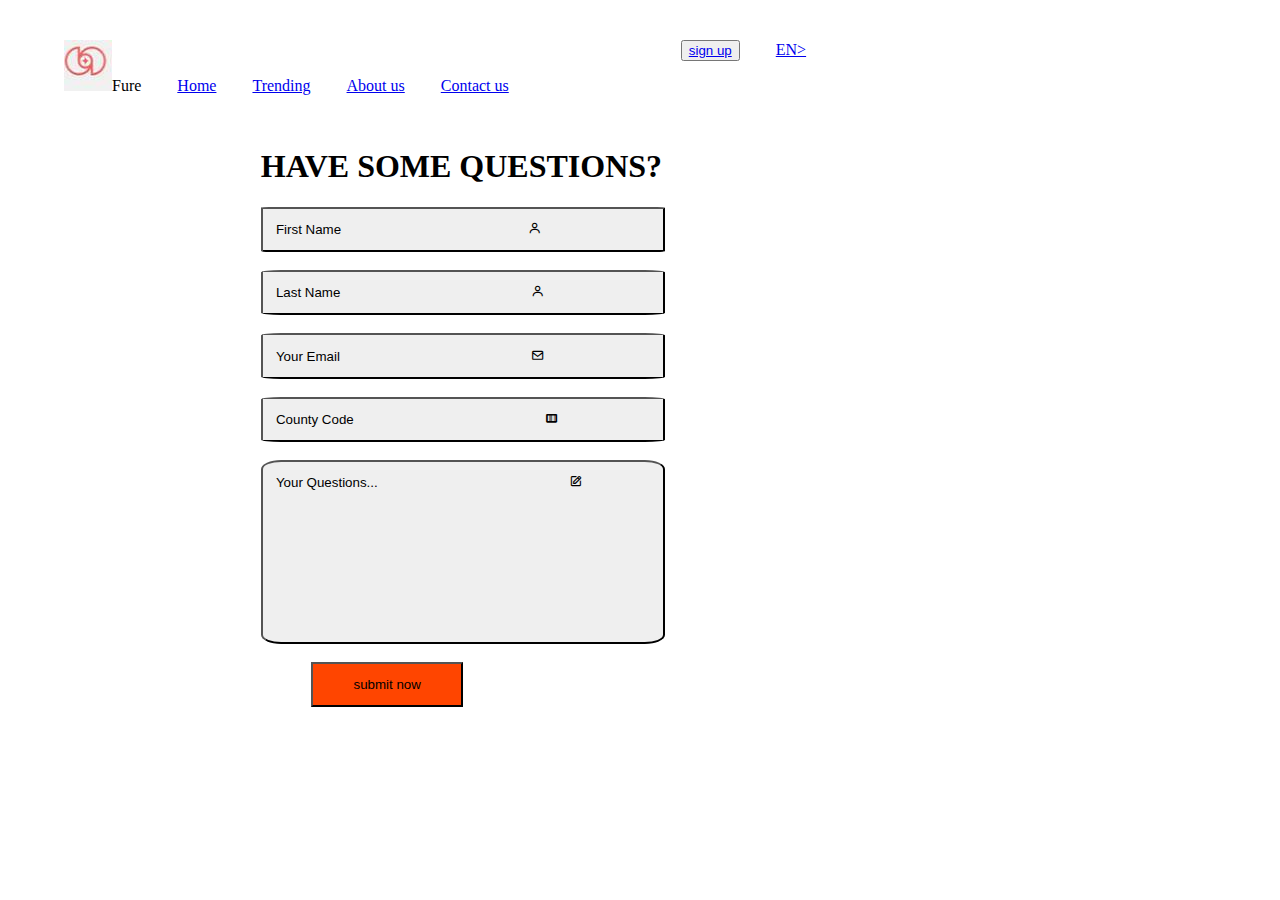
==== forms.html @ d609344a "newpage" ====
<!DOCTYPE html>
<html lang="en">
<head>
    <meta charset="UTF-8">
    <meta http-equiv="X-UA-Compatible" content="IE=edge">
    <meta name="viewport" content="width=device-width, initial-scale=1.0">
    <title>Document</title>
    <link rel="stylesheet" href="/styles.css">
    <link rel="stylesheet" href="/media.css">
    <link href='https://unpkg.com/boxicons@2.1.4/css/boxicons.min.css' rel='stylesheet'>
</head>
<body>
    <div class="form"></div>


    <div class="one">
        <div>
        <ul>
            <li><img src="images/fur logo.jpeg" alt="">Fure</li>
            <li><a href="index.html">Home</a></li>
            <li><a href="mens.html">Trending</a></li>
            <li><a href="vision.html">About us</a> </li>
            <li><a href="forms.html">Contact us</a></li>
            <ul>
            </div>
            <div class="mission">
                <ul>
                    
            <li><button><a href="index.html">sign up</a></button></li>
            


            <li><a href="forms.html">EN></a></li>
          </ul>
        </div>
    </div>
    
<div class="fm1">
    <h1>HAVE SOME QUESTIONS?</h1>
    <button class="ff1">First Name<span class="cone1"><i class='bx bx-user' ></i></button></span>
    <br><br>
    <button class="ff2">Last Name <span class="cone2"><i class='bx bx-user'></i></span></button>
    <br><br>
    <button class="ff3">Your Email <span class="cone3"><i class='bx bx-envelope'></i></span></button>
    <br><br>
    <button class="ff4">County Code <span class="cone5"><i class='bx bxs-barcode' ></i></span></button>
    <br><br>
    <button class="ff5">Your Questions... <span class="cone5"><i class='bx bx-edit'></i></span></button>
    <br><br>
    <button class="ff6">submit now</button>


</div>














</body>
</html>
---- styles.css ----
.body{
    overflow-x: hidden;
    overflow-y: scroll;
    white-space: 1%;
    width: 100%;
    height: 10%;

}


.introduction{
    text-align: center;
     background-color:white;
    text-decoration: none;
    color:black;
    font-size: large;


}
.app{
    text-decoration: none;
    
}

.play{
    border-radius: 50%;
    background-color: orangered;
    color: white;
    height: 13%;
    width: 12%;
}
.nav{
    
    background-color: white;
    display: inline-block;

}
.xx{
    gap: 1em;
}
.nav ul li{
    display: inline-block;
    text-decoration: solid;
    color: black;
}
.nav3{
    display:inline-block;
    gap: 2%;
}
.nav3 ul li{
    text-decoration: none;
    color: grey;
    font-size: medium;
    list-style: none;
    gap: 2em;
}
.nav2{
    color:orangered;
}
.fix{
    text-decoration: none;
    color: orangered;
}
.go{
text-decoration: solid;
color: black;
font-size: xx-large;


}
.logo{
    margin-left: -40%;
    padding: 0% 30%;
    height: 50%;
    width: 70%; 
    border-radius: 50%; 
    margin-top: 30%; 
    transform: rotate(-5deg);
}
.go2{
    display: flex;
    background-image: url(/images/bg_720.png);
    background-repeat: no-repeat;
    background-size: cover;
    background-color: white;
}
.solv{
    background-color:orangered;
    border-radius: 5%;
    padding: 5%;

}
.pop{
    float: right;
    width: 300px;
    height: 150px;
    background-color: orangered;
    border-radius: 850px /10px 0px 0px 900px;
}
.trace{
    margin-top: 10px;
    float: left;
    height: 600px;
    width: 250px;
    background-color: orangered;
    border-radius: 1550px/0px 1250px 4550px 1500px ;
}


.china{
    
    font-size: 30px;

}
.white{
    display: flex;
    gap: 10%; 
    background-color: rgb(232, 243, 239);  
}
.speech{
    text-decoration: none;
    color: black;
    font-size: smaller;
}
.insights{
    font-size:larger;
    text-decoration: solid;
    font: bolder;
}
.better{
    display: flex 10%;
    width: 100%;
}
.best1{
margin-bottom: 3%;
padding: 0% 3%;
height: 90%;
width:90%;


}
.s{
    height: 1%;
    width: 2%;
}
.sea{
    padding: 2%;
}
.colect{
    text-align: center;
    background-color: white;
     
}

.best2{

    margin-bottom:3%;
    padding: 0% 3%;
    height: 90%;
    width:90%;
  

}
.general2{
    border: solid;
    color:white;
}
.best3{

    margin-bottom: 3%;
    padding: 0% 3%;
    height: 90%;
    width:90%;

       
}
.di1{
    display: flex; 
    border:solid;
    color:grey;
    border-radius: 5%;
    background-color: whitesmoke;
    
}

.d2{
    display: flex; 
    border: solid;
    color:grey;
    border-radius: 5%;
    background-color: whitesmoke;

}
.d3{
     display: flex;
     border: solid;
    color:grey;
    border-radius: 5%;
    background-color:whitesmoke;
    
}
.better{
  display: flex; 
  gap: 10%;
  
 
}
.v1{
background-color:orangered;
height: 15%;
border-radius: 5%;
border-color:orangered;
}
.v2{
    background-color:orangered;
    height: 15%;
    border-radius: 5%;
}
.v3{
    background-color:orangered;
    height: 15%;
    border-radius: 5%;
   
}
.sh1{
    margin-bottom: 2%;
    padding: 0% 3%;
    height: 50%;
    width:90%;
    margin-top: 3%;

    
}
.sh2{
    margin-bottom: 2%;
    padding: 0% 3%;
    height: 40%;
    width:90%;
    margin-top: 3%;
    
    
}
.sh3{
    margin-bottom: 2%;
    padding: 0% 3%;
    height: 50%;
    width:90%;
    margin-top: 3%;
    
    
}
.sh4{
    margin-bottom: 2%;
    padding: 0% 3%;
    height: 40%;
    width:90%;
    margin-top: 3%;
    
    
}
.sh5{
    margin-bottom: 3%;
    height: 40%;
    width:100%;
    

}
.sh6{
    margin-bottom: 3%;
    padding: 0% 3%;
    height: 50%;
    width:100%;



}
.sh7{
    margin-bottom: 2%;
    margin-top: 2%;
    padding: 0% 3%;
    height: 40%;
    width:60%
    
    
    
      
    
}
.sh8{
    margin-bottom: 3%;
    padding: 0% 3%;
    height: 40%;
    width:90%;
    
    
    
}
.div2{
    display:inline-block;
    padding: 2%;
    gap:5%;


}
.div2 ul li{
    list-style: none;
    margin: 1rem;
    font: size 30px;
    text-decoration: solid;   
    
}
.men{
    text-decoration: none;
    color: orangered;
}
.users{
    display: flex;
    
}
.user{
    display: flex;
    
}
.general{
    display:flex;
    border: none;
    color: black;  
    gap:2%;
    margin-top: 3%;
    background-color: rgb(238, 250, 250);
    margin-left: 3%;


    

}
.g2{
    display: flex;
    border: none;
    color: black;
    gap: 5%;
    margin-top: 2%;
    margin-left: 3%;
    background-color: rgb(238, 250, 250);
}
.pink{
    background-color: plum;
    
}
.end{
    display: flex;
    background-color:rgb(255, 0, 76);
    padding: 5%;


}
.end ul li{
    list-style: none;
    display: flex;
    text-decoration: none;
    color: white;
}
.apple{
    width: 10%;
    height: 5%;
}
.bf{
    padding: 2%;
    background-color: orangered;
    margin-bottom: 10%;
    border-radius: 5%;
}
.bbf{
    padding: 2%;
    background-color:white;
    border-radius: 5%;  
}
.arrive1{
    margin-bottom:2%;
    padding: 0% 3%;
    height: 50%;
    width: 90%;

}
.arrive2{
    margin-bottom:2%;
    padding: 0% 3%;
    height: 50%;
    width: 90%  
}
.jum{
    display: flex;
    background-color: rgb(238, 250, 250);
     
}
.jum1{
    display: flex;
    text-decoration: none;
    color: black;
    
}
.jum2{
    display: flex;
    text-decoration: none;
    color: black;
    
    
    
}
.p1{
    color: orangered;
}
.p2{
    color: orangered;
}
.h{
    color: orangered;   
}
.hh{
    color: orangered;
}
.sea{
background-color:white;
border-radius: 5%;
border: solid;
margin-left: 50%;
text-decoration: none;
color: orangered;
border-color: orangered;


}
.new{
text-align: center;
}

.b1{
background-color: orangered;
border-radius: 5%;
padding: 4%;

}
.a1{
    background-color: white;
    border-radius: 5%;
    border-color: orangered;
    padding: 4%;
    

}
.b2{
    background-color:orangered;
    border-radius: 5%;
    padding: 4%;
    
}
.a2{
    background-color:white;
    border-radius: 5%;
    padding: 4%;
    border-color:orangered;
}
.pro{
    text-align: center;
     
}


.model{

    background-color: pink;
    text-align: center;
    display: block;
}
.sub{
    background-color:plum;
    height: 20%;
    width: 30%;
}
.nad{
    border-radius: 50%;
    height: 30%;
    width: 30%;
    margin-top:2%;


}
.test{

    text-decoration: none;
    color: orangered;
    font-size:medium;
}
.mony{
    display: block;

}
.indi{
    border: solid;
    color: white;
    border-color:white;
    border-radius: 5%;
    background-color: white;
    text-decoration: none;
    color: black;
    margin-bottom:3%;
}
.subscribe{
    border: solid;
    background-color:pink;
    border-color:pink;
    text-align: center;
    text-decoration: none;
    color: black;
    font-size: larger;
    border-radius: 5%;
    margin-top:2%;
    margin-left:5%;
    margin-bottom:2%;
    width: 80%;
    height: 20%;


}
.contact{
display: block;
text-align: left;
}
.more{
    display: block;
    text-align: left;
}
.company{
    display: block;
    text-align: left;
}

.discover{
    display: block;
    text-align: left;
}

.sole{
    width: 100%;
    height: 60%;
    margin-top:-5%;
    margin-left: -30%;

    
}
.more2{
    display: flex;
    list-style: none;
    margin-bottom: 2px;
    
}
.left{
    float: inline-end;
    margin-left: 350px;
    display: flex;
}
.rigth{
    float: inline-start;
    margin-left: -270px;


}

.mission{
    float: inline-end;
    margin-left: 100px;
    display: flex;

}
.more2  li{
    margin-left: -90px;
    gap: 5%;
     margin-top:-35px ;
     text-decoration: none;
     color: white;

}

.main2{
    
    background-repeat: no-repeat;
    background-size: 5%;
    background-color: rgb(238, 250, 250);

}

.one{
    display: flex;

}

.one ul li{
    list-style: none;
    display: inline-block;
    margin: 1rem;
    
    
}
.info{
    color: orangered;
}
.two{
    display:flex;

    
}
.two ul li{
    list-style: none;
    margin: 1rem;
    background-color: rgb(238, 250, 250);
 
}
.main3{
    display: flex;
    gap: 2%;
    background-color: rgb(238, 250, 250);
}
.main4{
    display: block;
}
.black{
    width: 20%;
    height: 10%;
    padding: 1%;
    margin-bottom: 3%;

}
.black1{
    width: 20%;
    height: 10%;
    padding: 1%;
    margin-bottom: 3%;

}
.black2{
    width: 20%;
    height: 10%;
    padding: 1%;
    margin-bottom: 3%;

}
.f{
    background-color: rgb(165, 42, 73);
}
.blue{
  border-radius: 50%;
  background-color: brown;
  width: 10%;
  height: 5%;

}
.blacks{
    margin-right: 1%;
    position: relative;
    left: -115%;
    margin-top:2%;
    background-color: rgb(238, 250, 250);
}
.cart{
    background-color: orangered;
    border-color: brown;
    text-decoration: none;
    color: white;
    padding: 2%;
    border-radius: 5%;


}
.order{
border-color: orangered;
text-decoration: none;
color: orangered;
font-size: large;
background-color: white;
padding:2%;
border-radius: 5%;

}
.essay{
    text-decoration: solid;
    color: black;
}

.sz{
    text-decoration: none;
    color: brown;
}
.persent{
    color: brown;
}
.min{
    color: brown;
}

.five{
    height:30%;
    width:60%;
    margin-top: 3%;
}
.six{
    height: 30%;
    width:60%;
    margin-top: 3%;
}
.seven{
    height: 30%;
    width:60%;
    margin-top: 3%;
}
.eight{
    height: 30%;
    width:60%;
    margin-top:2%;
}
.class{
    display: flex;
    gap:2%;
    margin-top: 2%;
    margin-left:2%;
    background-color: rgb(238, 250, 250);

}
.same{
    text-align: center;
    text-decoration: solid;
    color: black;
    font-size: auto;
}

.remark{
    display: flex;
    margin-left: 3%;
    gap: 1%;
    width: 80%;
    height: 40%;
    

       
}
.pp1{
    width: 80%;
    height: 70%;
    margin-left:2%;

}
.ooo{
    height: 90%;
    width: 80%;
    background-color: grey;
}
.re{
    display: flex;
    margin-left:5%;
    gap: 5%;
    margin-bottom:2%;
    position: relative;
    top: -100px;
}

.sun{
    display:inline-flex;
    gap:3%;
    margin-left:2%;
    position: relative;
    top: -100px;
}

.maroon{
width: 60%;
height: 80%;
background-color: grey;

}
.pp2{
position: relative;
left: -20%;
}
.pp3{
    position: relative;
    right: 3%;
}
.pp4{
    position: relative;
    right: 3%;
    
}
.t1{
padding: 2%;
border-radius: 10%;
background-color: orangered;
text-decoration: none;
color: white;
}
.t2{
    padding: 2%;
    border-radius: 10%;
    background-color: orangered;
    text-decoration: none;
    color: white;
}
.xxx{
    margin-left: 120%;
    display: flex;
    gap: 2em;
}
.t3{
    padding: 2%;
    border-radius: 5%;
    background-color: orangered;
    text-decoration: none;
    color: white;
}
.remarks{
    display: block;
    margin-top: 2%;
    background-color: rgb(238, 250, 250);
    width: 100%;
    height: 40%;
} 



.forms{
    margin-left: 30%;
}

.q1{
    width: 20%;
    height: 10%;
    padding: 1%;
    border-radius: 2%;
}
.q2{
    width: 20%;
    height: 10%;
    padding: 1%;
    border-radius: 2%;

}
.q3{
    width: 20%;
    height: 10%;
    padding: 1%;
    border-radius: 5%;
}
.q4{
    width: 20%;
    height: 10%;
    padding: 1%;
    border-radius: 2%;
}
.q5{
    width: 20%;
    height: 10%;
    padding: 3%;
    border-radius: 2%;
    padding-bottom: 10%;
}
 .fm1{
    text-align: left;
    margin-left: 20%;
    padding-bottom: 3%;
    
 } 
 .ff1{
    padding: 1.3%;
     width: 40%; 
    text-align: left;
    border-radius: 2%;

 }  
 .ff2{
    padding: 1.3%;
    width: 40%;
    text-align: left;
    border-radius: 5%;

 } 
 .ff3{
    padding: 1.3%;
    width: 40%;
    text-align: left;
    border-radius: 5%;

 } 
 .ff4{
    padding: 1.3%;
    width: 40%;
    text-align: left;
    border-radius: 5%;

 } 
 .ff5{
    padding: 1.3%;
    width: 40%;
    padding-bottom: 15%;
    text-align: left;
    border-radius: 5%;

 } 
 .ff6{
    background-color:orangered;
    padding: 1.3%;
    width: 15%;
    margin-left: 5%;

 } 
 
 .cone1{
    margin-left: 50%;
    width: 2%;
    height: 1%;
 }
 .cone2{
    margin-left: 50%;
    width: 2%;
    height: 1%;
 }
 .cone3{
    margin-left: 50%;
    width: 2%;
    height: 1%;
 }
 .cone4{
    margin-left: 50%;
    width: 2%;
    height: 1%;
 }
 .cone5{
    margin-left: 50%;
    width:5%;
    height: 5%;
 }
---- media.css ----
@media screen and(max-width:800px){

}

@media (min-width:820px)and (max-width:1000px ){
    .nav3{
        gap: 5%;
    }
    .indi{
        width: 5%;
        height: 2%;
    }
    .go{
        font-size: small;
    }
    .go2{
        font-size:small;
    }
    .general{
        gap: 1%;
        display: grid (2fr);
        font-size: smaller;
}
.sole {
    width: 80%;
    height: 60%;
}
.body{
    width: 100%;
    height: 100%;
}
.nav3{
    font-size: larger;
    overflow: hidden;
}
.xx ul li{
    overflow: hidden;
        
}
.xxx ul li{
    overflow: hidden;
}
}

@media(min-width:500px)and (max-width:770px ){
    .sole {
        width: 80%;
        height: 60%;
    }
    .nav3{
        font-size: smaller;
        overflow: hidden;
    }
    .xx{
        overflow: hidden;
    }
    .xxx{
        overflow: hidden;
    }
    
}
@media (min-width:770px)and (max-width:1024px ){
    .one ul li{
        display: inline-block;
        grid-template-columns:10px;
    }

    .xx ul li{
        list-style: none;
        display: block;
    
    }
}
@media (min-width:1030px)and (max-width:1200px ){
    .go2{
        font-size: larger;
        gap: 1%;
        width: 100%;
        height: 100;
    }
    
}
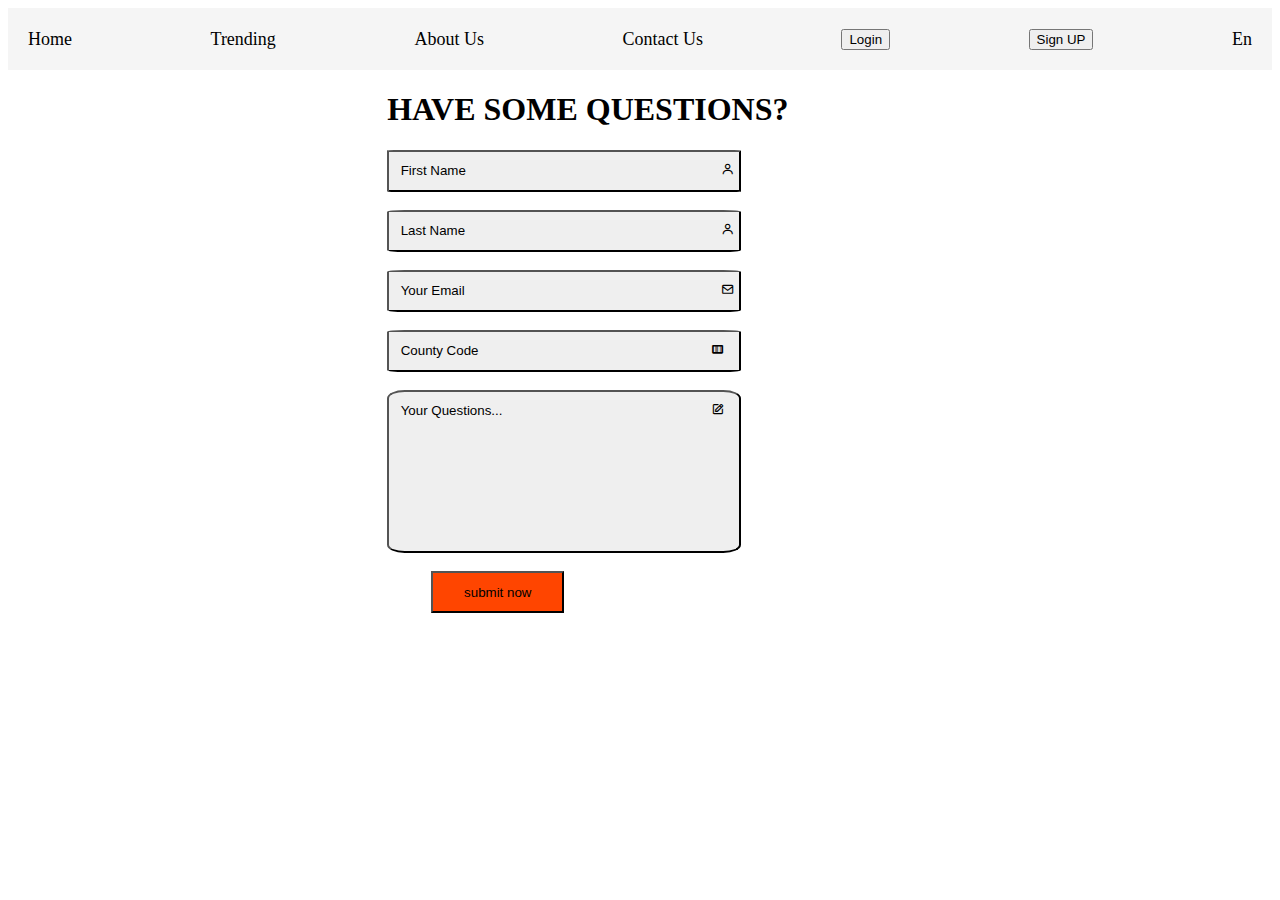
==== commit 198a4b16: "navbar styles" ====
--- a/forms.html
+++ b/forms.html
@@ -12,27 +12,15 @@
 <body>
     <div class="form"></div>
 
-
-    <div class="one">
-        <div>
-        <ul>
-            <li><img src="images/fur logo.jpeg" alt="">Fure</li>
-            <li><a href="index.html">Home</a></li>
-            <li><a href="mens.html">Trending</a></li>
-            <li><a href="vision.html">About us</a> </li>
-            <li><a href="forms.html">Contact us</a></li>
-            <ul>
-            </div>
-            <div class="mission">
-                <ul>
-                    
-            <li><button><a href="index.html">sign up</a></button></li>
-            
-
-
-            <li><a href="forms.html">EN></a></li>
-          </ul>
-        </div>
+    <div class="nav">
+        <a href="/index.html">Home</a>
+        <a href="/mens.html">Trending</a>
+        <a href="/vision.html">About Us </a>
+        <a href="/forms.html">Contact Us</a>
+        <a href="/index.html"><button>Login</button></a>
+        <a href="/forms.html"><button>Sign UP</button></a>
+        <a href="index.html">En</a>
+    
     </div>
     
 <div class="fm1">
--- a/styles.css
+++ b/styles.css
@@ -29,34 +29,30 @@
     height: 13%;
     width: 12%;
 }
-.nav{
-    
-    background-color: white;
-    display: inline-block;
-
-}
-.xx{
-    gap: 1em;
-}
-.nav ul li{
-    display: inline-block;
+.nav {
+    display: flex;
+    justify-content: space-between;
+    align-items: center;
+    background-color:whitesmoke;
+    padding: 20px;
     text-decoration: solid;
     color: black;
-}
-.nav3{
-    display:inline-block;
-    gap: 2%;
-}
-.nav3 ul li{
-    text-decoration: none;
+  }
+  
+   a {
+    color: black;
+    text-decoration: none;
+    font-size: large;
+  }
+  
+   nav button {
+    background-color: white;
     color: grey;
-    font-size: medium;
-    list-style: none;
-    gap: 2em;
-}
-.nav2{
-    color:orangered;
-}
+    padding: 5px 10px;
+    border: none;
+    border-radius: 5px;
+    font-weight: bold;
+  }
 .fix{
     text-decoration: none;
     color: orangered;
@@ -863,8 +859,9 @@
 }
  .fm1{
     text-align: left;
-    margin-left: 20%;
+    /* margin-left: 20%; */
     padding-bottom: 3%;
+    padding-left: 30%;
     
  } 
  .ff1{
@@ -912,27 +909,27 @@
  } 
  
  .cone1{
-    margin-left: 50%;
+    float: right;
     width: 2%;
     height: 1%;
  }
  .cone2{
-    margin-left: 50%;
+    float: right;
     width: 2%;
     height: 1%;
  }
  .cone3{
-    margin-left: 50%;
+    float: right;
     width: 2%;
     height: 1%;
  }
  .cone4{
-    margin-left: 50%;
+    float: right;
     width: 2%;
     height: 1%;
  }
  .cone5{
-    margin-left: 50%;
+    float: right;
     width:5%;
     height: 5%;
  }
--- a/media.css
+++ b/media.css
@@ -47,7 +47,12 @@
     .sole {
         width: 80%;
         height: 60%;
+        display: block;
     }
+    .main3{
+        display: flex;
+    }
+    
     .nav3{
         font-size: smaller;
         overflow: hidden;
